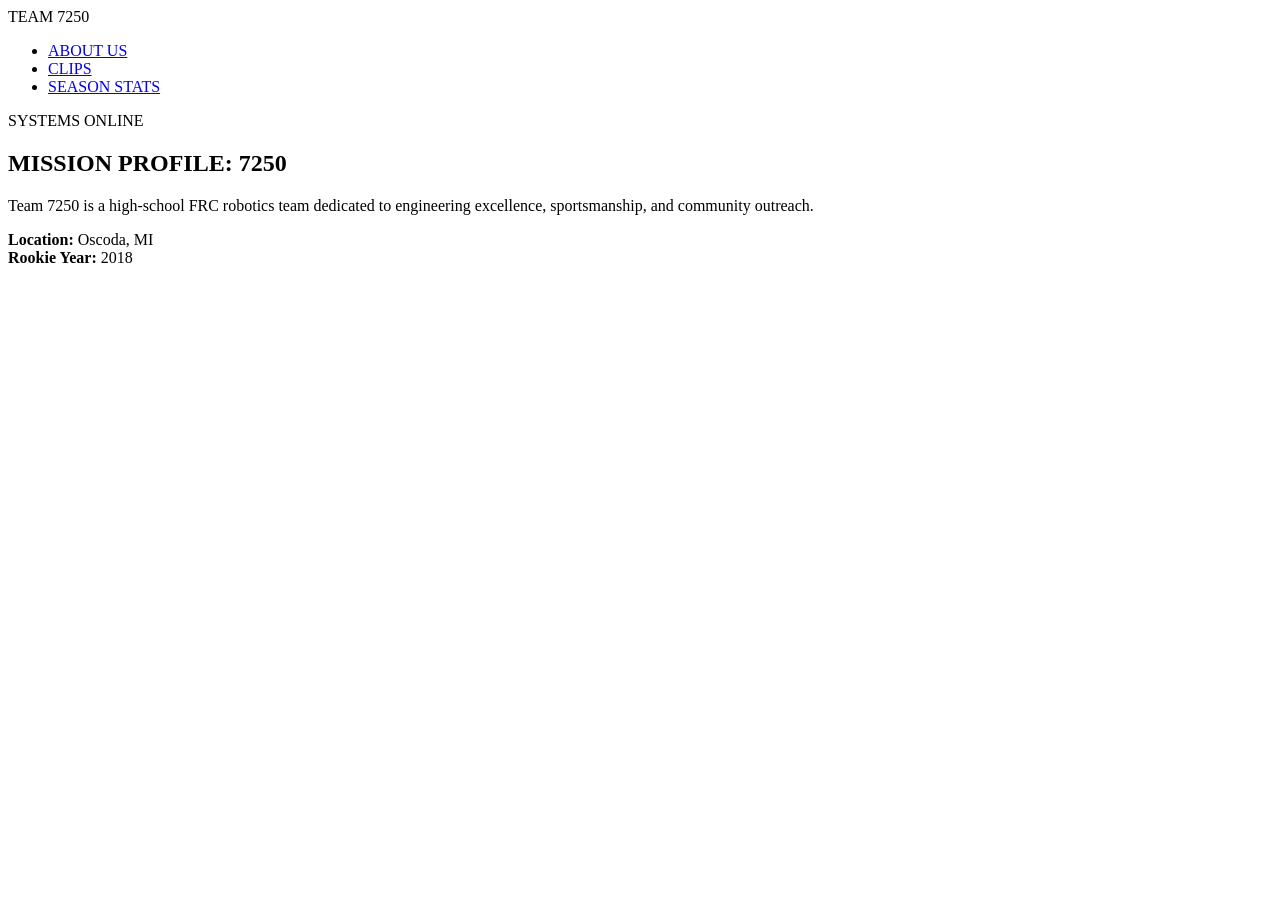
==== index.html @ 2cf0d0d5 "fixed caption" ====
<!DOCTYPE html>
<html lang="en">
<head>
    <meta charset="UTF-8">
    <meta name="viewport" content="width=device-width, initial-scale=1.0">
    <title>7250 // MEDIA HUB</title>
    <link rel="stylesheet" href="style.css">
    <link href="https://fonts.googleapis.com/css2?family=Orbitron:wght@400;700&family=Rajdhani:wght@500;700&display=swap" rel="stylesheet">
</head>
<body>

<nav class="navbar">
    <div class="logo">TEAM <span>7250</span></div>
    <ul class="nav-links">
        <li><a href="#" class="nav-item active" onclick="showSection('about')">ABOUT US</a></li>
        <li><a href="#" class="nav-item" onclick="showSection('clips')">CLIPS</a></li>
        <li><a href="#" class="nav-item" onclick="showSection('stats')">SEASON STATS</a></li>
    </ul>
    <div class="status-indicator">SYSTEMS ONLINE</div>
</nav>

<main class="container">
    <section id="about" class="content-section">
        <h2 class="section-title">MISSION PROFILE: <span class="highlight">7250</span></h2>
        <div class="about-card">
            <p>Team 7250 is a high-school FRC robotics team dedicated to engineering excellence, sportsmanship, and community outreach.</p>
            <div class="specs-grid">
                <div class="spec-item"><strong>Location:</strong> Oscoda, MI</div>
                <div class="spec-item"><strong>Rookie Year:</strong> 2018</div>
            </div>
        </div>
    </section>

    <section id="clips" class="content-section" style="display:none;">
        <h2 class="section-title">MISSION LOG: <span class="highlight"></span></h2>
        <div class="video-grid">
            <div class="video-card">
                <div class="video-container">
                    <iframe width="1905" height="822" src="https://www.youtube.com/embed/_mpREgiWYqo" title="Team 7250 Robot Reveal 2026" frameborder="0" allow="accelerometer; autoplay; clipboard-write; encrypted-media; gyroscope; picture-in-picture; web-share" referrerpolicy="strict-origin-when-cross-origin" allowfullscreen></iframe>
                </div>
                <div class="video-info">
                    <h3>Robot Reveal</h3>
                    <p>Pre-Season Teaser</p>
                </div>
            </div>
            <div class="video-card">
                <div class="video-container">

                    <iframe width="1063" height="606" src="https://www.youtube.com/embed/eliQys7xJJ4" title="Match 10 (R3) - FIM District Lake City Event presented by AT&amp;T" frameborder="0" allow="accelerometer; autoplay; clipboard-write; encrypted-media; gyroscope; picture-in-picture; web-share" referrerpolicy="strict-origin-when-cross-origin" allowfullscreen></iframe>
                </div>
                <div class="video-info">
                    <h3>7250 and Alliance 8 upset Alliance 2 at Lake City</h3>
                    <p>2026 Season Footage</p>
                </div>
            </div>
            <div class="video-card">
                <div class="video-container">
                    <iframe width="1905" height="822" src="https://www.youtube.com/embed/4Qal2znCBUk" title="Driver gets hit in the face with fuel (slow mo)" frameborder="0" allow="accelerometer; autoplay; clipboard-write; encrypted-media; gyroscope; picture-in-picture; web-share" referrerpolicy="strict-origin-when-cross-origin" allowfullscreen></iframe>
                </div>
                <div class="video-info">
                    <h3>Driver get hit in the face by fuel</h3>
                    <p>2026 Season Footage</p>
                </div>
            </div>
        </div>
    </section>

    <section id="stats" class="content-section" style="display:none;">
        <h2 class="section-title">THE BLUE ALLIANCE <span class="highlight">DATA SYNC</span></h2>
        <div id="stats-container" class="stats-grid">
            <p id="loading-text">INITIALIZING API HANDSHAKE...</p>
        </div>
    </section>
</main>

<script src="script.js"></script>
</body>
</html>
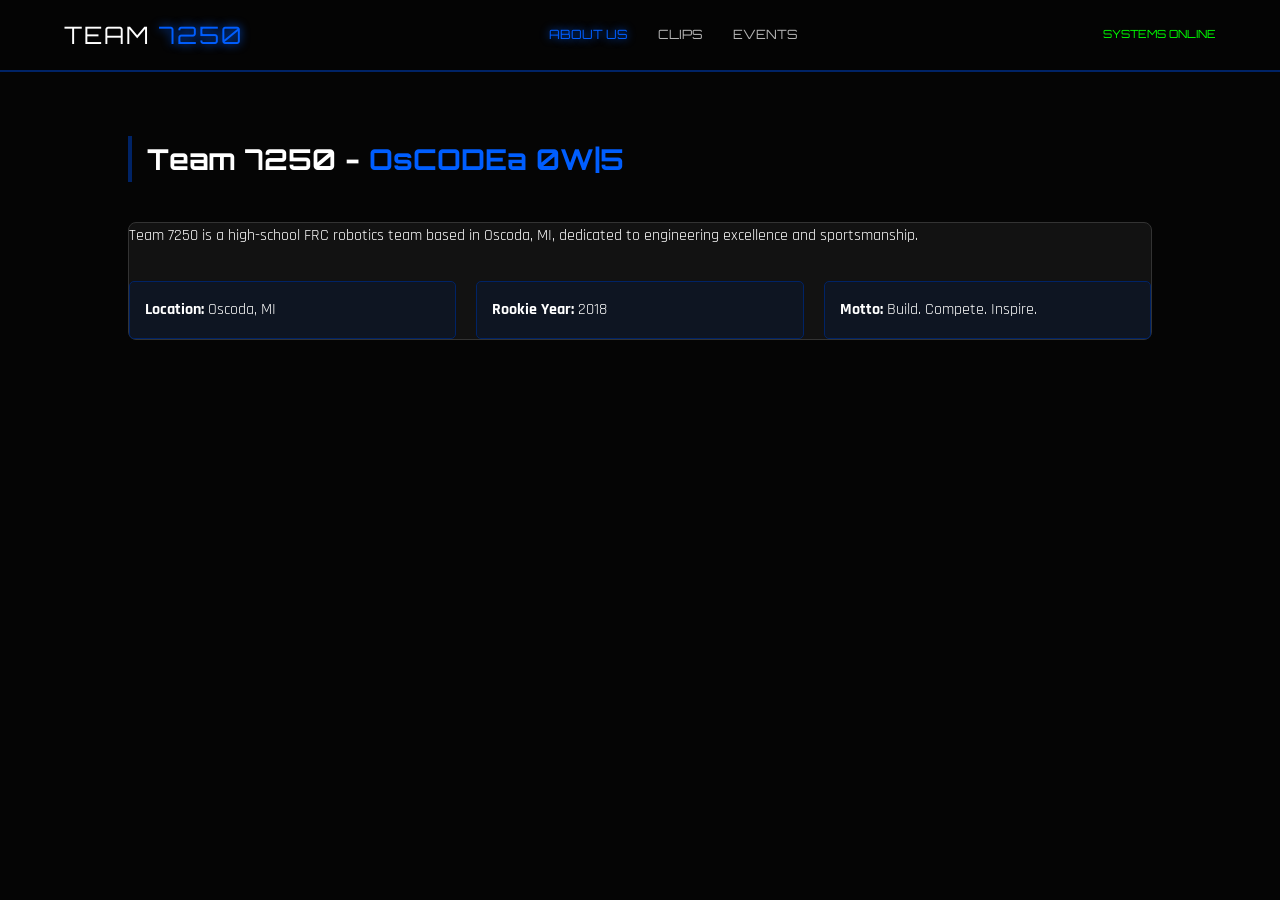
==== commit a3db671f: "updates to home page" ====
--- a/index.html
+++ b/index.html
@@ -14,59 +14,50 @@
     <ul class="nav-links">
         <li><a href="#" class="nav-item active" onclick="showSection('about')">ABOUT US</a></li>
         <li><a href="#" class="nav-item" onclick="showSection('clips')">CLIPS</a></li>
-        <li><a href="#" class="nav-item" onclick="showSection('stats')">SEASON STATS</a></li>
+        <li><a href="#" class="nav-item" onclick="showSection('stats')">EVENTS</a></li>
     </ul>
     <div class="status-indicator">SYSTEMS ONLINE</div>
 </nav>
 
 <main class="container">
     <section id="about" class="content-section">
-        <h2 class="section-title">MISSION PROFILE: <span class="highlight">7250</span></h2>
+        <h2 class="section-title">Team 7250 - <span class="highlight">OsCODEa 0W|5</span></h2>
         <div class="about-card">
-            <p>Team 7250 is a high-school FRC robotics team dedicated to engineering excellence, sportsmanship, and community outreach.</p>
+            <p>Team 7250 is a high-school FRC robotics team based in Oscoda, MI, dedicated to engineering excellence and sportsmanship.</p>
             <div class="specs-grid">
                 <div class="spec-item"><strong>Location:</strong> Oscoda, MI</div>
                 <div class="spec-item"><strong>Rookie Year:</strong> 2018</div>
+                <div class="spec-item"><strong>Motto:</strong> Build. Compete. Inspire.</div>
             </div>
         </div>
     </section>
 
     <section id="clips" class="content-section" style="display:none;">
-        <h2 class="section-title">MISSION LOG: <span class="highlight"></span></h2>
+        <h2 class="section-title"><span class="highlight">CLIPS</span></h2>
         <div class="video-grid">
             <div class="video-card">
                 <div class="video-container">
-                    <iframe width="1905" height="822" src="https://www.youtube.com/embed/_mpREgiWYqo" title="Team 7250 Robot Reveal 2026" frameborder="0" allow="accelerometer; autoplay; clipboard-write; encrypted-media; gyroscope; picture-in-picture; web-share" referrerpolicy="strict-origin-when-cross-origin" allowfullscreen></iframe>
+                    <iframe src="https://www.youtube.com/embed/_mpREgiWYqo" frameborder="0" allowfullscreen></iframe>
                 </div>
-                <div class="video-info">
-                    <h3>Robot Reveal</h3>
-                    <p>Pre-Season Teaser</p>
-                </div>
+                <div class="video-info"><h3>Robot Reveal</h3><p>2026 Season</p></div>
             </div>
             <div class="video-card">
                 <div class="video-container">
-
-                    <iframe width="1063" height="606" src="https://www.youtube.com/embed/eliQys7xJJ4" title="Match 10 (R3) - FIM District Lake City Event presented by AT&amp;T" frameborder="0" allow="accelerometer; autoplay; clipboard-write; encrypted-media; gyroscope; picture-in-picture; web-share" referrerpolicy="strict-origin-when-cross-origin" allowfullscreen></iframe>
+                    <iframe src="https://www.youtube.com/embed/eliQys7xJJ4" frameborder="0" allowfullscreen></iframe>
                 </div>
-                <div class="video-info">
-                    <h3>7250 and Alliance 8 upset Alliance 2 at Lake City</h3>
-                    <p>2026 Season Footage</p>
-                </div>
+                <div class="video-info"><h3>Lake City Upset</h3><p>Alliance 8 Victory</p></div>
             </div>
             <div class="video-card">
                 <div class="video-container">
-                    <iframe width="1905" height="822" src="https://www.youtube.com/embed/4Qal2znCBUk" title="Driver gets hit in the face with fuel (slow mo)" frameborder="0" allow="accelerometer; autoplay; clipboard-write; encrypted-media; gyroscope; picture-in-picture; web-share" referrerpolicy="strict-origin-when-cross-origin" allowfullscreen></iframe>
+                    <iframe src="https://www.youtube.com/embed/dQw4w9WgXcQ" frameborder="0" allowfullscreen></iframe>
                 </div>
-                <div class="video-info">
-                    <h3>Driver get hit in the face by fuel</h3>
-                    <p>2026 Season Footage</p>
-                </div>
+                <div class="video-info"><h3>Occupational Hazard</h3><p>Driver vs. Game Piece</p></div>
             </div>
         </div>
     </section>
 
     <section id="stats" class="content-section" style="display:none;">
-        <h2 class="section-title">THE BLUE ALLIANCE <span class="highlight">DATA SYNC</span></h2>
+        <h2 class="section-title"><span class="highlight">EVENTS</span></h2>
         <div id="stats-container" class="stats-grid">
             <p id="loading-text">INITIALIZING API HANDSHAKE...</p>
         </div>
--- a/style.css
+++ b/style.css
@@ -0,0 +1,55 @@
+@import url('https://fonts.googleapis.com/css2?family=Orbitron:wght@400;700&family=Rajdhani:wght@400;500;700&display=swap');
+
+:root {
+    --royal-blue: #002366;
+    --neon-blue: #005eff;
+    --black: #050505;
+    --dark-grey: #121212;
+    --white: #ffffff;
+    --robot-font: 'Orbitron', sans-serif;
+}
+
+* { margin: 0; padding: 0; box-sizing: border-box; }
+body { background-color: var(--black); color: var(--white); font-family: 'Rajdhani', sans-serif; overflow-x: hidden; line-height: 1.6; }
+
+.navbar { display: flex; justify-content: space-between; align-items: center; padding: 1rem 5%; background: rgba(5, 5, 5, 0.95); border-bottom: 2px solid var(--royal-blue); position: sticky; top: 0; z-index: 1000; }
+.logo { font-family: var(--robot-font); font-size: 1.5rem; letter-spacing: 2px; }
+.logo span { color: var(--neon-blue); text-shadow: 0 0 10px var(--neon-blue); }
+
+.nav-links { display: flex; list-style: none; }
+.nav-links li { margin: 0 15px; }
+.nav-links a { text-decoration: none; color: var(--white); font-family: var(--robot-font); font-size: 0.8rem; transition: 0.3s; opacity: 0.7; cursor: pointer; }
+.nav-links a.active { opacity: 1; color: var(--neon-blue); text-shadow: 0 0 8px var(--neon-blue); }
+
+.container { padding: 4rem 10%; }
+.section-title { font-family: var(--robot-font); font-size: 1.8rem; margin-bottom: 2.5rem; border-left: 4px solid var(--royal-blue); padding-left: 15px; }
+.highlight { color: var(--neon-blue); }
+
+.about-card, .video-card, .stats-card { background: var(--dark-grey); border-radius: 8px; border: 1px solid #333; margin-bottom: 30px; }
+.specs-grid { display: grid; grid-template-columns: repeat(auto-fit, minmax(200px, 1fr)); gap: 20px; margin-top: 2rem; }
+.spec-item { background: rgba(0, 35, 102, 0.2); padding: 15px; border-radius: 5px; border: 1px solid var(--royal-blue); }
+
+.video-grid { display: grid; grid-template-columns: repeat(auto-fit, minmax(300px, 1fr)); gap: 30px; }
+.video-container { position: relative; padding-bottom: 56.25%; height: 0; overflow: hidden; }
+.video-container iframe { position: absolute; top: 0; left: 0; width: 100%; height: 100%; }
+.video-info { padding: 15px; }
+
+.stats-card { padding: 25px; background: linear-gradient(145deg, #0a0a0a, #001a4d); }
+.future-card { border: 1px dashed var(--neon-blue); background: #0a0a0a; opacity: 0.8; }
+
+.report-grid { display: grid; grid-template-columns: 1fr 1fr; gap: 20px; margin: 20px 0; }
+.report-section h4 { color: var(--neon-blue); font-family: var(--robot-font); font-size: 0.75rem; margin-bottom: 10px; }
+
+.match-scroll { display: flex; flex-wrap: wrap; gap: 8px; margin-top: 10px; }
+.match-badge { font-size: 0.65rem; padding: 4px 8px; background: #222; border-radius: 4px; font-family: var(--robot-font); }
+.match-badge.win { border-left: 3px solid #00ff00; color: #00ff00; }
+.match-badge.loss { border-left: 3px solid #ff4444; color: #ff4444; }
+
+.award-tag { background: rgba(255, 215, 0, 0.1); color: #ffd700; padding: 8px 12px; margin-top: 10px; border-radius: 5px; border: 1px solid gold; display: inline-block; font-weight: bold; margin-right: 10px; }
+
+.external-links { margin-top: 20px; display: flex; gap: 10px; border-top: 1px solid #333; padding-top: 15px; }
+.btn-link { text-decoration: none; font-family: var(--robot-font); font-size: 0.65rem; padding: 8px 15px; border: 1px solid var(--neon-blue); color: var(--white); border-radius: 4px; transition: 0.3s; background: rgba(0, 94, 255, 0.05); }
+.btn-link:hover { background: var(--neon-blue); box-shadow: 0 0 15px var(--neon-blue); }
+
+.status-indicator { color: #00ff00; font-size: 0.7rem; font-family: var(--robot-font); animation: blink 2s infinite; }
+@keyframes blink { 0%, 100% { opacity: 1; } 50% { opacity: 0.3; } }
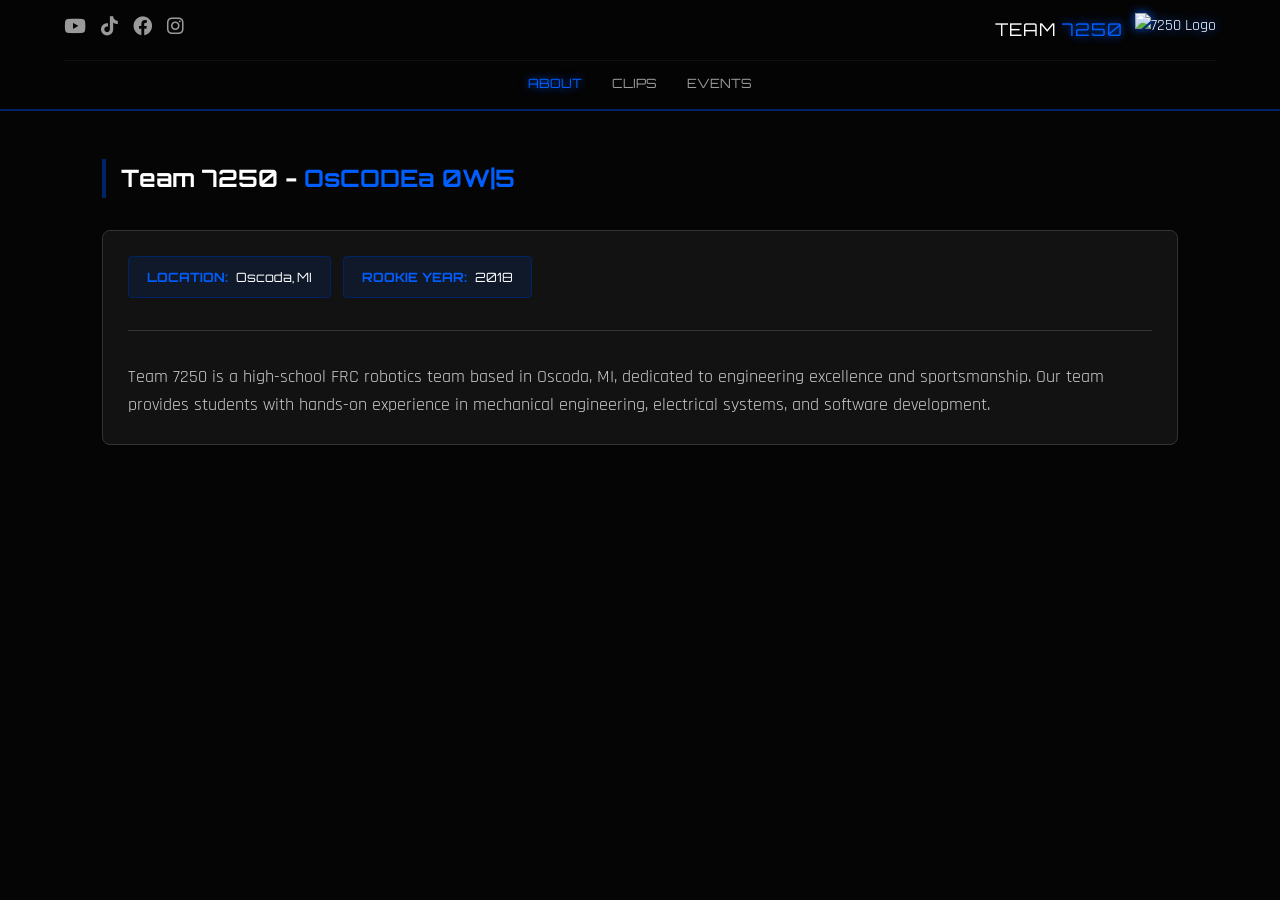
==== commit faf90797: "lots of updates to about us page, mobile scaling" ====
--- a/index.html
+++ b/index.html
@@ -5,30 +5,49 @@
     <meta name="viewport" content="width=device-width, initial-scale=1.0">
     <title>7250 // MEDIA HUB</title>
     <link rel="stylesheet" href="style.css">
+    <link rel="stylesheet" href="https://cdnjs.cloudflare.com/ajax/libs/font-awesome/6.0.0/css/all.min.css">
     <link href="https://fonts.googleapis.com/css2?family=Orbitron:wght@400;700&family=Rajdhani:wght@500;700&display=swap" rel="stylesheet">
 </head>
 <body>
 
 <nav class="navbar">
-    <div class="logo">TEAM <span>7250</span></div>
-    <ul class="nav-links">
-        <li><a href="#" class="nav-item active" onclick="showSection('about')">ABOUT US</a></li>
-        <li><a href="#" class="nav-item" onclick="showSection('clips')">CLIPS</a></li>
-        <li><a href="#" class="nav-item" onclick="showSection('stats')">EVENTS</a></li>
-    </ul>
-    <div class="status-indicator">SYSTEMS ONLINE</div>
+    <div class="nav-brand-row">
+        <div class="social-links">
+            <a href="https://www.youtube.com/@0sCODEa0wl5" target="_blank"><i class="fab fa-youtube"></i></a>
+            <a href="https://www.tiktok.com/@team_7250_oscodea_0wl5" target="_blank"><i class="fab fa-tiktok"></i></a>
+            <a href="https://www.facebook.com/Team7250/" target="_blank"><i class="fab fa-facebook"></i></a>
+            <a href="https://www.instagram.com/roboticsteam7250" target="_blank"><i class="fab fa-instagram"></i></a>
+        </div>
+
+        <div class="logo-group">
+            <div class="logo">TEAM <span>7250</span></div>
+            <img src="7250_Team_Logo.png" alt="7250 Logo" class="nav-logo-right">
+        </div>
+    </div>
+
+    <div class="nav-menu-row">
+        <ul class="nav-links">
+            <li><a href="#" class="nav-item active" onclick="showSection('about')">ABOUT</a></li>
+            <li><a href="#" class="nav-item" onclick="showSection('clips')">CLIPS</a></li>
+            <li><a href="#" class="nav-item" onclick="showSection('stats')">EVENTS</a></li>
+        </ul>
+    </div>
 </nav>
 
 <main class="container">
     <section id="about" class="content-section">
-        <h2 class="section-title">Team 7250 - <span class="highlight">OsCODEa 0W|5</span></h2>
+        <div class="header-flex">
+            <h2 class="section-title">Team 7250 - <span class="highlight">OsCODEa 0W|5</span></h2>
+        </div>
         <div class="about-card">
-            <p>Team 7250 is a high-school FRC robotics team based in Oscoda, MI, dedicated to engineering excellence and sportsmanship.</p>
             <div class="specs-grid">
-                <div class="spec-item"><strong>Location:</strong> Oscoda, MI</div>
-                <div class="spec-item"><strong>Rookie Year:</strong> 2018</div>
-                <div class="spec-item"><strong>Motto:</strong> Build. Compete. Inspire.</div>
+                <div class="spec-item"><strong>LOCATION:</strong> Oscoda, MI</div>
+                <div class="spec-item"><strong>ROOKIE YEAR:</strong> 2018</div>
             </div>
+            <p class="about-description">
+                Team 7250 is a high-school FRC robotics team based in Oscoda, MI, dedicated to engineering excellence and sportsmanship.
+                Our team provides students with hands-on experience in mechanical engineering, electrical systems, and software development.
+            </p>
         </div>
     </section>
 
@@ -49,9 +68,9 @@
             </div>
             <div class="video-card">
                 <div class="video-container">
-                    <iframe src="https://www.youtube.com/embed/dQw4w9WgXcQ" frameborder="0" allowfullscreen></iframe>
+                    <iframe src="https://www.youtube.com/embed/4Qal2znCBUk" frameborder="0" allowfullscreen></iframe>
                 </div>
-                <div class="video-info"><h3>Occupational Hazard</h3><p>Driver vs. Game Piece</p></div>
+                <div class="video-info"><h3>Occupational Hazard</h3><p>Driver vs. Fuel (Slow Mo)</p></div>
             </div>
         </div>
     </section>
--- a/style.css
+++ b/style.css
@@ -12,44 +12,69 @@
 * { margin: 0; padding: 0; box-sizing: border-box; }
 body { background-color: var(--black); color: var(--white); font-family: 'Rajdhani', sans-serif; overflow-x: hidden; line-height: 1.6; }
 
-.navbar { display: flex; justify-content: space-between; align-items: center; padding: 1rem 5%; background: rgba(5, 5, 5, 0.95); border-bottom: 2px solid var(--royal-blue); position: sticky; top: 0; z-index: 1000; }
-.logo { font-family: var(--robot-font); font-size: 1.5rem; letter-spacing: 2px; }
+.navbar {
+    display: flex;
+    flex-direction: column;
+    padding: 0.8rem 5%;
+    background: rgba(5, 5, 5, 0.98);
+    border-bottom: 2px solid var(--royal-blue);
+    position: sticky;
+    top: 0;
+    z-index: 1000;
+    gap: 15px;
+}
+
+.nav-brand-row { display: flex; justify-content: space-between; align-items: center; width: 100%; }
+.social-links { display: flex; gap: 15px; }
+.social-links a { color: var(--white); font-size: 1.2rem; opacity: 0.6; transition: 0.3s; }
+.social-links a:hover { opacity: 1; color: var(--neon-blue); }
+
+.logo-group { display: flex; align-items: center; gap: 12px; }
+.logo { font-family: var(--robot-font); font-size: 1.1rem; letter-spacing: 1px; white-space: nowrap; }
 .logo span { color: var(--neon-blue); text-shadow: 0 0 10px var(--neon-blue); }
+.nav-logo-right { height: 32px; width: auto; filter: drop-shadow(0 0 5px var(--neon-blue)); }
 
-.nav-links { display: flex; list-style: none; }
-.nav-links li { margin: 0 15px; }
-.nav-links a { text-decoration: none; color: var(--white); font-family: var(--robot-font); font-size: 0.8rem; transition: 0.3s; opacity: 0.7; cursor: pointer; }
+.nav-menu-row { display: flex; justify-content: center; width: 100%; border-top: 1px solid rgba(255,255,255,0.05); padding-top: 10px; }
+.nav-links { display: flex; list-style: none; gap: 30px; }
+.nav-links a { text-decoration: none; color: var(--white); font-family: var(--robot-font); font-size: 0.8rem; transition: 0.3s; opacity: 0.6; }
 .nav-links a.active { opacity: 1; color: var(--neon-blue); text-shadow: 0 0 8px var(--neon-blue); }
 
-.container { padding: 4rem 10%; }
-.section-title { font-family: var(--robot-font); font-size: 1.8rem; margin-bottom: 2.5rem; border-left: 4px solid var(--royal-blue); padding-left: 15px; }
+.container { padding: 3rem 8%; }
+.content-section { animation: slideUp 0.4s ease-out; }
+@keyframes slideUp { from { opacity: 0; transform: translateY(10px); } to { opacity: 1; transform: translateY(0); } }
+
+.section-title { font-family: var(--robot-font); font-size: 1.5rem; border-left: 4px solid var(--royal-blue); padding-left: 15px; margin-bottom: 2rem; }
 .highlight { color: var(--neon-blue); }
 
-.about-card, .video-card, .stats-card { background: var(--dark-grey); border-radius: 8px; border: 1px solid #333; margin-bottom: 30px; }
-.specs-grid { display: grid; grid-template-columns: repeat(auto-fit, minmax(200px, 1fr)); gap: 20px; margin-top: 2rem; }
-.spec-item { background: rgba(0, 35, 102, 0.2); padding: 15px; border-radius: 5px; border: 1px solid var(--royal-blue); }
+.about-card { background: var(--dark-grey); border-radius: 8px; border: 1px solid #333; padding: 25px; }
+.specs-grid { display: flex; gap: 12px; margin-bottom: 2rem; flex-wrap: wrap; }
+.spec-item { background: rgba(0, 94, 255, 0.1); padding: 10px 18px; border-radius: 4px; border: 1px solid var(--royal-blue); font-family: var(--robot-font); font-size: 0.8rem; }
+.spec-item strong { color: var(--neon-blue); margin-right: 5px; }
+.about-description { font-size: 1.1rem; color: #ccc; border-top: 1px solid #333; padding-top: 2rem; }
 
-.video-grid { display: grid; grid-template-columns: repeat(auto-fit, minmax(300px, 1fr)); gap: 30px; }
-.video-container { position: relative; padding-bottom: 56.25%; height: 0; overflow: hidden; }
+.video-grid { display: grid; grid-template-columns: repeat(auto-fit, minmax(280px, 1fr)); gap: 25px; }
+.video-card { background: var(--dark-grey); border: 1px solid #333; padding: 15px; border-radius: 8px; }
+.video-container { position: relative; padding-bottom: 56.25%; height: 0; overflow: hidden; border-radius: 4px; }
 .video-container iframe { position: absolute; top: 0; left: 0; width: 100%; height: 100%; }
-.video-info { padding: 15px; }
 
-.stats-card { padding: 25px; background: linear-gradient(145deg, #0a0a0a, #001a4d); }
-.future-card { border: 1px dashed var(--neon-blue); background: #0a0a0a; opacity: 0.8; }
+.stats-card { background: linear-gradient(145deg, #0a0a0a, #001a4d); border: 1px solid #333; padding: 25px; border-radius: 8px; margin-bottom: 30px; }
+.report-grid { display: grid; grid-template-columns: 1fr 1fr; gap: 15px; margin: 15px 0; }
+.report-section h4 { color: var(--neon-blue); font-family: var(--robot-font); font-size: 0.75rem; margin-bottom: 5px; }
+.match-scroll { display: flex; flex-wrap: wrap; gap: 8px; margin-top: 10px; }
+.match-badge { font-size: 0.65rem; padding: 4px 8px; background: #222; border-radius: 4px; font-family: var(--robot-font); border-left: 3px solid transparent; }
+.match-badge.win { border-left-color: #00ff00; color: #00ff00; }
+.match-badge.loss { border-left-color: #ff4444; color: #ff4444; }
 
-.report-grid { display: grid; grid-template-columns: 1fr 1fr; gap: 20px; margin: 20px 0; }
-.report-section h4 { color: var(--neon-blue); font-family: var(--robot-font); font-size: 0.75rem; margin-bottom: 10px; }
+.award-tag { background: rgba(255, 215, 0, 0.1); color: #ffd700; padding: 8px 12px; margin-top: 10px; border-radius: 5px; border: 1px solid gold; display: inline-block; font-weight: bold; margin-right: 10px; font-size: 0.8rem; }
 
-.match-scroll { display: flex; flex-wrap: wrap; gap: 8px; margin-top: 10px; }
-.match-badge { font-size: 0.65rem; padding: 4px 8px; background: #222; border-radius: 4px; font-family: var(--robot-font); }
-.match-badge.win { border-left: 3px solid #00ff00; color: #00ff00; }
-.match-badge.loss { border-left: 3px solid #ff4444; color: #ff4444; }
-
-.award-tag { background: rgba(255, 215, 0, 0.1); color: #ffd700; padding: 8px 12px; margin-top: 10px; border-radius: 5px; border: 1px solid gold; display: inline-block; font-weight: bold; margin-right: 10px; }
-
-.external-links { margin-top: 20px; display: flex; gap: 10px; border-top: 1px solid #333; padding-top: 15px; }
+.external-links { display: flex; gap: 10px; margin-top: 20px; flex-wrap: wrap; }
 .btn-link { text-decoration: none; font-family: var(--robot-font); font-size: 0.65rem; padding: 8px 15px; border: 1px solid var(--neon-blue); color: var(--white); border-radius: 4px; transition: 0.3s; background: rgba(0, 94, 255, 0.05); }
 .btn-link:hover { background: var(--neon-blue); box-shadow: 0 0 15px var(--neon-blue); }
 
-.status-indicator { color: #00ff00; font-size: 0.7rem; font-family: var(--robot-font); animation: blink 2s infinite; }
-@keyframes blink { 0%, 100% { opacity: 1; } 50% { opacity: 0.3; } }+@media (max-width: 600px) {
+    .container { padding: 2rem 5%; }
+    .nav-links { gap: 20px; }
+    .nav-links a { font-size: 0.7rem; }
+    .logo { font-size: 0.9rem; }
+    .nav-logo-right { height: 28px; }
+}
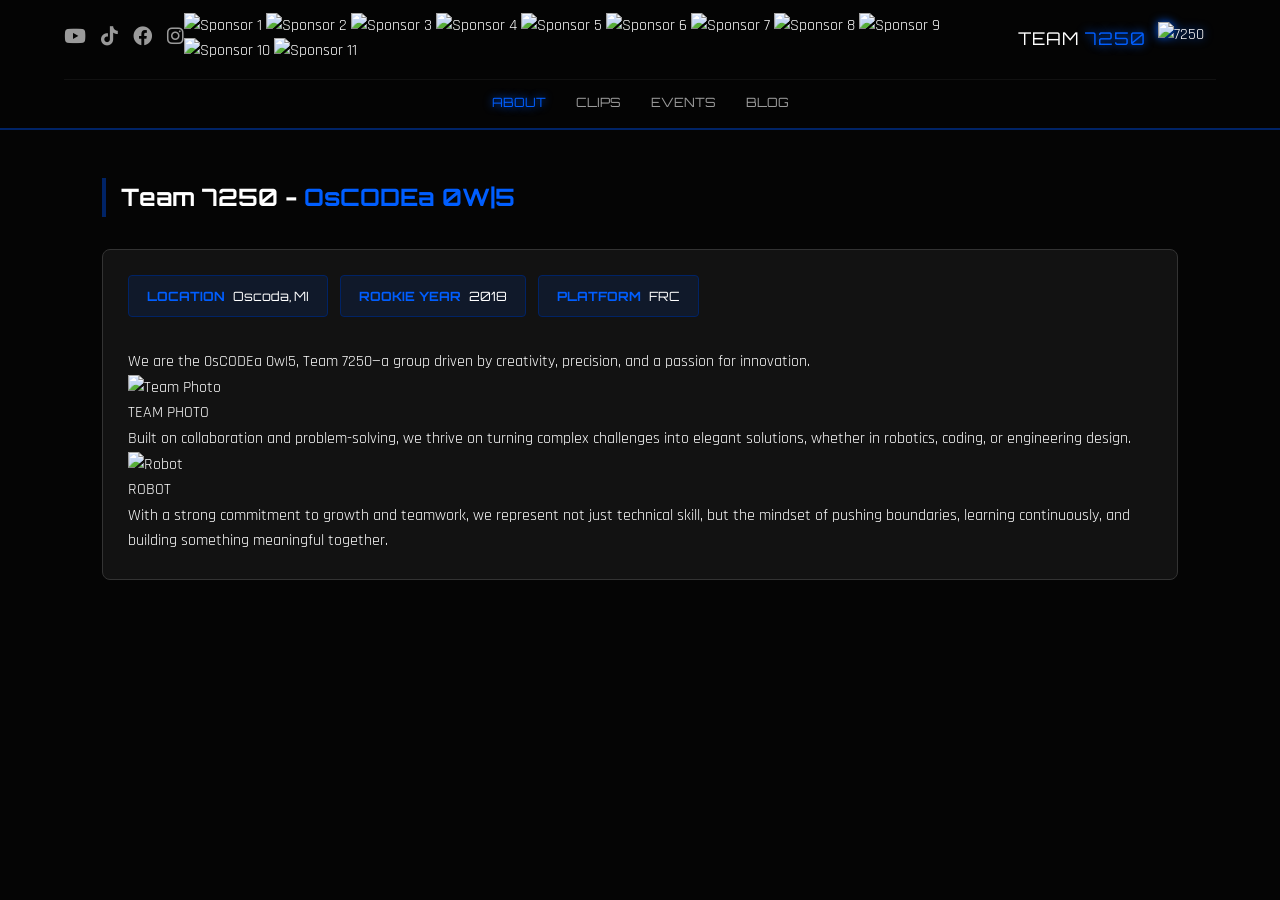
==== commit 0364499d: "blog integration" ====
--- a/index.html
+++ b/index.html
@@ -2,9 +2,15 @@
 <html lang="en">
 <head>
     <meta charset="UTF-8">
-    <meta name="viewport" content="width=device-width, initial-scale=1.0">
-    <title>7250 // MEDIA HUB</title>
-    <link rel="stylesheet" href="style.css">
+    <meta name="viewport" content="width=device-width, initial-scale=1.0, maximum-scale=1.0, user-scalable=no">
+
+    <title>Team 7250</title>
+
+    <link rel="icon" type="image/png" href="Images/favico.png">
+
+    <link rel="apple-touch-icon" href="Images/7250_Team_Logo.png">
+
+    <link rel="stylesheet" href="style.css?v=1.3">
     <link rel="stylesheet" href="https://cdnjs.cloudflare.com/ajax/libs/font-awesome/6.0.0/css/all.min.css">
     <link href="https://fonts.googleapis.com/css2?family=Orbitron:wght@400;700&family=Rajdhani:wght@500;700&display=swap" rel="stylesheet">
 </head>
@@ -19,9 +25,25 @@
             <a href="https://www.instagram.com/roboticsteam7250" target="_blank"><i class="fab fa-instagram"></i></a>
         </div>
 
+        <div class="nav-marquee" id="marquee-container">
+            <div class="nav-marquee-content" id="marquee-content">
+                <img src="Images/Sponsors/Sponsor1.jpg" alt="Sponsor 1">
+                <img src="Images/Sponsors/Sponsor2.jpg" alt="Sponsor 2">
+                <img src="Images/Sponsors/Sponsor3.png" alt="Sponsor 3">
+                <img src="Images/Sponsors/Sponsor4.jpg" alt="Sponsor 4">
+                <img src="Images/Sponsors/Sponsor5.png" alt="Sponsor 5">
+                <img src="Images/Sponsors/Sponsor6.png" alt="Sponsor 6">
+                <img src="Images/Sponsors/Sponsor7.jpg" alt="Sponsor 7">
+                <img src="Images/Sponsors/Sponsor8.jpg" alt="Sponsor 8">
+                <img src="Images/Sponsors/Sponsor9.jpg" alt="Sponsor 9">
+                <img src="Images/Sponsors/Sponsor10.jpg" alt="Sponsor 10">
+                <img src="Images/Sponsors/Sponsor11.jpg" alt="Sponsor 11">
+            </div>
+        </div>
+
         <div class="logo-group">
             <div class="logo">TEAM <span>7250</span></div>
-            <img src="7250_Team_Logo.png" alt="7250 Logo" class="nav-logo-right">
+            <img src="Images/7250_Team_Logo.png" alt="7250 Logo" class="nav-logo-right">
         </div>
     </div>
 
@@ -30,6 +52,7 @@
             <li><a href="#" class="nav-item active" onclick="showSection('about')">ABOUT</a></li>
             <li><a href="#" class="nav-item" onclick="showSection('clips')">CLIPS</a></li>
             <li><a href="#" class="nav-item" onclick="showSection('stats')">EVENTS</a></li>
+            <li><a href="/blog/" class="nav-item">BLOG</a></li>
         </ul>
     </div>
 </nav>
@@ -41,42 +64,62 @@
         </div>
         <div class="about-card">
             <div class="specs-grid">
-                <div class="spec-item"><strong>LOCATION:</strong> Oscoda, MI</div>
-                <div class="spec-item"><strong>ROOKIE YEAR:</strong> 2018</div>
+                <div class="spec-item"><strong>LOCATION</strong> Oscoda, MI</div>
+                <div class="spec-item"><strong>ROOKIE YEAR</strong> 2018</div>
+                <div class="spec-item"><strong>PLATFORM</strong> FRC</div>
             </div>
-            <p class="about-description">
-                Team 7250 is a high-school FRC robotics team based in Oscoda, MI, dedicated to engineering excellence and sportsmanship.
-                Our team provides students with hands-on experience in mechanical engineering, electrical systems, and software development.
-            </p>
+
+            <div class="about-narrative">
+                <p>We are the 0sCODEa 0w|5, Team 7250—a group driven by creativity, precision, and a passion for innovation.</p>
+                <div class="about-image-block">
+                    <img src="Images/7250_Team_Photo.jpg" alt="Team Photo" class="narrative-image">
+                    <p class="image-caption">TEAM PHOTO</p>
+                </div>
+                <p>Built on collaboration and problem-solving, we thrive on turning complex challenges into elegant solutions, whether in robotics, coding, or engineering design.</p>
+                <div class="about-image-block robot-image-block">
+                    <img src="Images/7250_Robot.jpg" alt="Robot" class="narrative-image robot-image">
+                    <p class="image-caption">ROBOT</p>
+                </div>
+                <p>With a strong commitment to growth and teamwork, we represent not just technical skill, but the mindset of pushing boundaries, learning continuously, and building something meaningful together.</p>
+            </div>
         </div>
     </section>
 
     <section id="clips" class="content-section" style="display:none;">
         <h2 class="section-title"><span class="highlight">CLIPS</span></h2>
         <div class="video-grid">
-            <div class="video-card">
-                <div class="video-container">
-                    <iframe src="https://www.youtube.com/embed/_mpREgiWYqo" frameborder="0" allowfullscreen></iframe>
+            <a href="https://www.youtube.com/watch?v=_mpREgiWYqo" target="_blank" class="video-card-link">
+                <div class="video-card">
+                    <div class="video-container">
+                        <iframe src="https://www.youtube.com/embed/_mpREgiWYqo" frameborder="0" allowfullscreen></iframe>
+                    </div>
+                    <div class="video-info"><h3>Robot Reveal</h3><p>2026 Season</p></div>
                 </div>
-                <div class="video-info"><h3>Robot Reveal</h3><p>2026 Season</p></div>
-            </div>
-            <div class="video-card">
-                <div class="video-container">
-                    <iframe src="https://www.youtube.com/embed/eliQys7xJJ4" frameborder="0" allowfullscreen></iframe>
+            </a>
+            <a href="https://www.youtube.com/watch?v=eliQys7xJJ4" target="_blank" class="video-card-link">
+                <div class="video-card">
+                    <div class="video-container">
+                        <iframe src="https://www.youtube.com/embed/eliQys7xJJ4" frameborder="0" allowfullscreen></iframe>
+                    </div>
+                    <div class="video-info"><h3>Lake City Upset</h3><p>Alliance 8 Victory</p></div>
                 </div>
-                <div class="video-info"><h3>Lake City Upset</h3><p>Alliance 8 Victory</p></div>
-            </div>
-            <div class="video-card">
-                <div class="video-container">
-                    <iframe src="https://www.youtube.com/embed/4Qal2znCBUk" frameborder="0" allowfullscreen></iframe>
+            </a>
+            <a href="https://www.youtube.com/watch?v=4Qal2znCBUk" target="_blank" class="video-card-link">
+                <div class="video-card">
+                    <div class="video-container">
+                        <iframe src="https://www.youtube.com/embed/4Qal2znCBUk" frameborder="0" allowfullscreen></iframe>
+                    </div>
+                    <div class="video-info"><h3>Occupational Hazard</h3><p>Driver vs. Fuel (Slow Mo)</p></div>
                 </div>
-                <div class="video-info"><h3>Occupational Hazard</h3><p>Driver vs. Fuel (Slow Mo)</p></div>
-            </div>
+            </a>
         </div>
     </section>
 
     <section id="stats" class="content-section" style="display:none;">
         <h2 class="section-title"><span class="highlight">EVENTS</span></h2>
+        <div class="year-tabs-container">
+            <div class="year-tabs" id="year-tabs"></div>
+        </div>
         <div id="stats-container" class="stats-grid">
             <p id="loading-text">INITIALIZING API HANDSHAKE...</p>
         </div>
